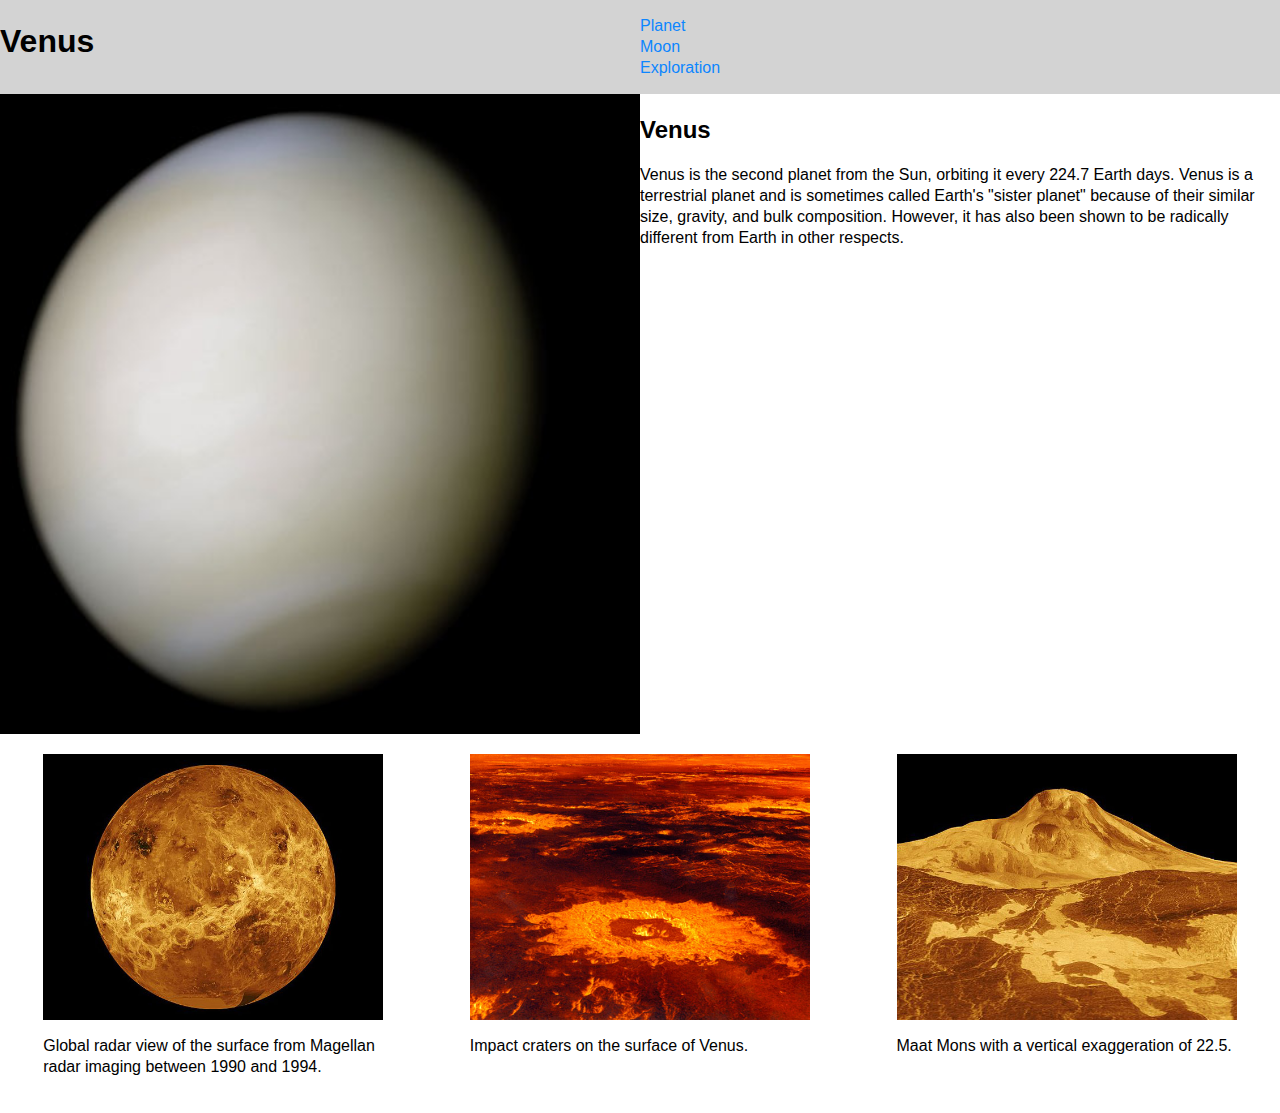
==== index.html @ 43b54d02 "all css and html" ====
<!DOCTYPE html>
<html lang="en-ca">
<head>
  <meta charset="utf-8">
  <title>Venus</title>
  <meta name="handheldfriendly" content="true">
  <meta name="mobileoptimized" content="240">
  <meta name="viewport" content="width=device-width,initial-scale=1">
  <link href="css/grid.css" rel="stylesheet">
  <link href="css/main.css" rel="stylesheet">
</head>
<body>
  <header>
    <div class="grid">
      <div class="unit xs-1 s-1 m-1-2 l-1-2">
        <h1>Venus</h1>
      </div>

      <div class="unit xs-1 s-1 m-1-2 l-1-2">
        <nav>
          <ol>
            <li><a href="">Planet</a> </li>
            <li><a href="moon.html">Moon</a></li>
            <li><a href="">Exploration</a></li>
          </ol>
        </nav>
      </div>
  </div>
  </header>

  <div class="grid">

    <div class="unit xs-1 s-1 m-1-2 l-1-2">
      <img class="img-flex" src="img/venus.jpg" alt="">
    </div>

    <div class="unit xs-1 s-1 m-1-2 l-1-2">
      <h2>Venus</h2>
      <p>Venus is the second planet from the Sun, orbiting it every 224.7 Earth days.
         Venus is a terrestrial planet and is sometimes called Earth's "sister planet"
         because of their similar size, gravity, and bulk composition. However, it has
         also been shown to be radically different from Earth in other respects.</p>
    </div>

  </div>


  <div class="grid">

    <div class="unit xs-1 s-1 m-1-3 l-1-3">
      <figure>
      <img class="img-flex" src="img/venus-1.jpg" alt="">
      <p>Global radar view of the surface from Magellan
        radar imaging between 1990 and 1994.</p>
      </figure>
    </div>

    <div class="unit xs-1 s-1-2 m-1-3 l-1-3">
      <figure>
      <img class="img-flex" src="img/venus-2.jpg" alt="">
      <p>Impact craters on the surface of Venus.</p>
      </figure>
    </div>

    <div class="unit xs-1 s-1-2 m-1-3 l-1-3">
      <figure>
      <img class="img-flex" src="img/venus-3.jpg" alt="">
      <p>Maat Mons with a vertical exaggeration of 22.5.</p>
      </figure>
    </div>

  </div>
</body>
</html>
---- css/grid.css ----
/* http://gridifier.web-dev.tools/#xs,4,0,0,0;s,4,25,0,0;m,4,38,1,1;l,4,60,1,1 */

.grid {
  margin: 0;
  padding: 0;
  letter-spacing: -0.31em;
  text-rendering: optimizespeed;
  display: -webkit-flex;
  -webkit-flex-flow: row wrap;
  display: -ms-flexbox;
  -ms-flex-flow: row wrap;
  display: flex;
  flex-flow: row wrap;
}

.grid-bottom {
  -webkit-align-items: flex-end;
  -ms-align-items: flex-end;
  align-items: flex-end;
}

.grid-middle {
  -webkit-align-items: center;
  -ms-align-items: center;
  align-items: center;
}

.grid-stretch {
  -webkit-align-items: stretch;
  -ms-align-items: stretch;
  align-items: stretch;
}

.opera-only :-o-prefocus, .grid {
  word-spacing: -0.43em;
}

.unit {
  letter-spacing: normal;
  text-rendering: auto;
  vertical-align: top;
  word-spacing: normal;
  display: inline-block;
  visibility: visible;
}

.grid-bottom .unit {
  vertical-align: bottom;
}

.grid-middle .unit {
  vertical-align: middle;
}

[class*="unit-push-"],
[class*="unit-pull-"] {
  position: relative;
}

.unit-xs-hidden {
  display: none;
  visibility: hidden;
}

.unit-xs-centered {
  margin: 0 auto;
}

.unit-xs-1, .xs-1 {
  display: block;
  visibility: visible;
  width: 100%;
}

.unit-xs-1-2, .xs-1-2 {
  width: 50.0000%;
}

.unit-xs-1-3, .xs-1-3 {
  width: 33.3333%;
}

.unit-xs-2-3, .xs-2-3 {
  width: 66.6667%;
}

.unit-xs-1-4, .xs-1-4 {
  width: 25.0000%;
}

.unit-xs-3-4, .xs-3-4 {
  width: 75.0000%;
}

.unit-xs-1-2,.xs-1-2,.unit-xs-1-3,.xs-1-3,.unit-xs-2-3,.xs-2-3,.unit-xs-1-4,.xs-1-4,.unit-xs-3-4,.xs-3-4 {
  display: inline-block;
  visibility: visible;
}

@media only screen and (min-width: 25em) {

.unit-s-hidden {
  display: none;
  visibility: hidden;
}

.unit-s-centered {
  margin: 0 auto;
}

.unit-s-1, .s-1 {
  display: block;
  visibility: visible;
  width: 100%;
}

.unit-s-1-2, .s-1-2 {
  width: 50.0000%;
}

.unit-s-1-3, .s-1-3 {
  width: 33.3333%;
}

.unit-s-2-3, .s-2-3 {
  width: 66.6667%;
}

.unit-s-1-4, .s-1-4 {
  width: 25.0000%;
}

.unit-s-3-4, .s-3-4 {
  width: 75.0000%;
}

.unit-s-1-2,.s-1-2,.unit-s-1-3,.s-1-3,.unit-s-2-3,.s-2-3,.unit-s-1-4,.s-1-4,.unit-s-3-4,.s-3-4 {
  display: inline-block;
  visibility: visible;
}

}

@media only screen and (min-width: 38em) {

.unit-m-hidden {
  display: none;
  visibility: hidden;
}

.unit-m-centered {
  margin: 0 auto;
}

.unit-m-1, .m-1 {
  display: block;
  visibility: visible;
  width: 100%;
}

.unit-offset-m-0 {
  margin-left: 0;
}

.unit-push-m-0,
.unit-pull-m-0 {
  left: 0;
}

.unit-m-1-2, .m-1-2 {
  width: 50.0000%;
}

.unit-offset-m-1-2 {
  margin-left: 50.0000%;
}

.unit-push-m-1-2 {
  left: 50.0000%;
}

.unit-pull-m-1-2 {
  left: -50.0000%;
}

.unit-m-1-3, .m-1-3 {
  width: 33.3333%;
}

.unit-offset-m-1-3 {
  margin-left: 33.3333%;
}

.unit-push-m-1-3 {
  left: 33.3333%;
}

.unit-pull-m-1-3 {
  left: -33.3333%;
}

.unit-m-2-3, .m-2-3 {
  width: 66.6667%;
}

.unit-offset-m-2-3 {
  margin-left: 66.6667%;
}

.unit-push-m-2-3 {
  left: 66.6667%;
}

.unit-pull-m-2-3 {
  left: -66.6667%;
}

.unit-m-1-4, .m-1-4 {
  width: 25.0000%;
}

.unit-offset-m-1-4 {
  margin-left: 25.0000%;
}

.unit-push-m-1-4 {
  left: 25.0000%;
}

.unit-pull-m-1-4 {
  left: -25.0000%;
}

.unit-m-3-4, .m-3-4 {
  width: 75.0000%;
}

.unit-offset-m-3-4 {
  margin-left: 75.0000%;
}

.unit-push-m-3-4 {
  left: 75.0000%;
}

.unit-pull-m-3-4 {
  left: -75.0000%;
}

.unit-m-1-2,.m-1-2,.unit-m-1-3,.m-1-3,.unit-m-2-3,.m-2-3,.unit-m-1-4,.m-1-4,.unit-m-3-4,.m-3-4 {
  display: inline-block;
  visibility: visible;
}

}

@media only screen and (min-width: 60em) {

.unit-l-hidden {
  display: none;
  visibility: hidden;
}

.unit-l-centered {
  margin: 0 auto;
}

.unit-l-1, .l-1 {
  display: block;
  visibility: visible;
  width: 100%;
}

.unit-offset-l-0 {
  margin-left: 0;
}

.unit-push-l-0,
.unit-pull-l-0 {
  left: 0;
}

.unit-l-1-2, .l-1-2 {
  width: 50.0000%;
}

.unit-offset-l-1-2 {
  margin-left: 50.0000%;
}

.unit-push-l-1-2 {
  left: 50.0000%;
}

.unit-pull-l-1-2 {
  left: -50.0000%;
}

.unit-l-1-3, .l-1-3 {
  width: 33.3333%;
}

.unit-offset-l-1-3 {
  margin-left: 33.3333%;
}

.unit-push-l-1-3 {
  left: 33.3333%;
}

.unit-pull-l-1-3 {
  left: -33.3333%;
}

.unit-l-2-3, .l-2-3 {
  width: 66.6667%;
}

.unit-offset-l-2-3 {
  margin-left: 66.6667%;
}

.unit-push-l-2-3 {
  left: 66.6667%;
}

.unit-pull-l-2-3 {
  left: -66.6667%;
}

.unit-l-1-4, .l-1-4 {
  width: 25.0000%;
}

.unit-offset-l-1-4 {
  margin-left: 25.0000%;
}

.unit-push-l-1-4 {
  left: 25.0000%;
}

.unit-pull-l-1-4 {
  left: -25.0000%;
}

.unit-l-3-4, .l-3-4 {
  width: 75.0000%;
}

.unit-offset-l-3-4 {
  margin-left: 75.0000%;
}

.unit-push-l-3-4 {
  left: 75.0000%;
}

.unit-pull-l-3-4 {
  left: -75.0000%;
}

.unit-l-1-2,.l-1-2,.unit-l-1-3,.l-1-3,.unit-l-2-3,.l-2-3,.unit-l-1-4,.l-1-4,.unit-l-3-4,.l-3-4 {
  display: inline-block;
  visibility: visible;
}

}

.unit-content-distribute {
  display: -ms-flexbox;
  display: -webkit-flex;
  display: flex;
  -ms-flex-direction: column;
  -webkit-flex-direction: column;
  flex-direction: column;
  -ms-flex-pack: justify;
  -webkit-justify-content: space-between;
  justify-content: space-between;
  -ms-flex-align: center;
  -webkit-align-items: center;
  align-items: center;
}

.content-fill {
  -ms-flex-grow: 2;
  -webkit-flex-grow: 2;
  flex-grow: 2;
  max-width: 100%; /* @bugfix: IE 10, 11 */
}

.content-shrink {
  -ms-align-self: center;
  -webkit-align-self: center;
  align-self: center;
}
---- css/main.css ----
@-moz-viewport {width: device-width; scale: 1; }
@-ms-viewport {width: device-width; scale: 1;}
@-o-viewport {width: device-width; scale: 1;}
@-webkit-viewport {width: device-width; scale: 1;}
@viewport {width: device-width; scale: 1;}

html {
  box-sizing: border-box;
  -moz-text-size-adjust:100%;
  -ms-text-size-adjust:100%;
  -webkit-text-size-adjust:100%;
  text-size-adjust:100%;
  margin:0 auto;
  font-size: 100%;
  line-height: 1.3;

  font-family: sans-serif;
}

*, *::before, *::after {
  box-sizing: inherit;
}

body{
  margin:0;
}

.img-flex{
  width: 100%;
  display: block;
}

li{
  list-style: none;
}

a{
  text-decoration: none;
  color: #0c86ff;
}

ol{
  padding: 0;
}

header{
  background-color: lightgrey;
}

figure{
  padding: .2rem;
}

@media only screen and (min-width: 38em;) {
  li{
    display: inline-block;
  }
}
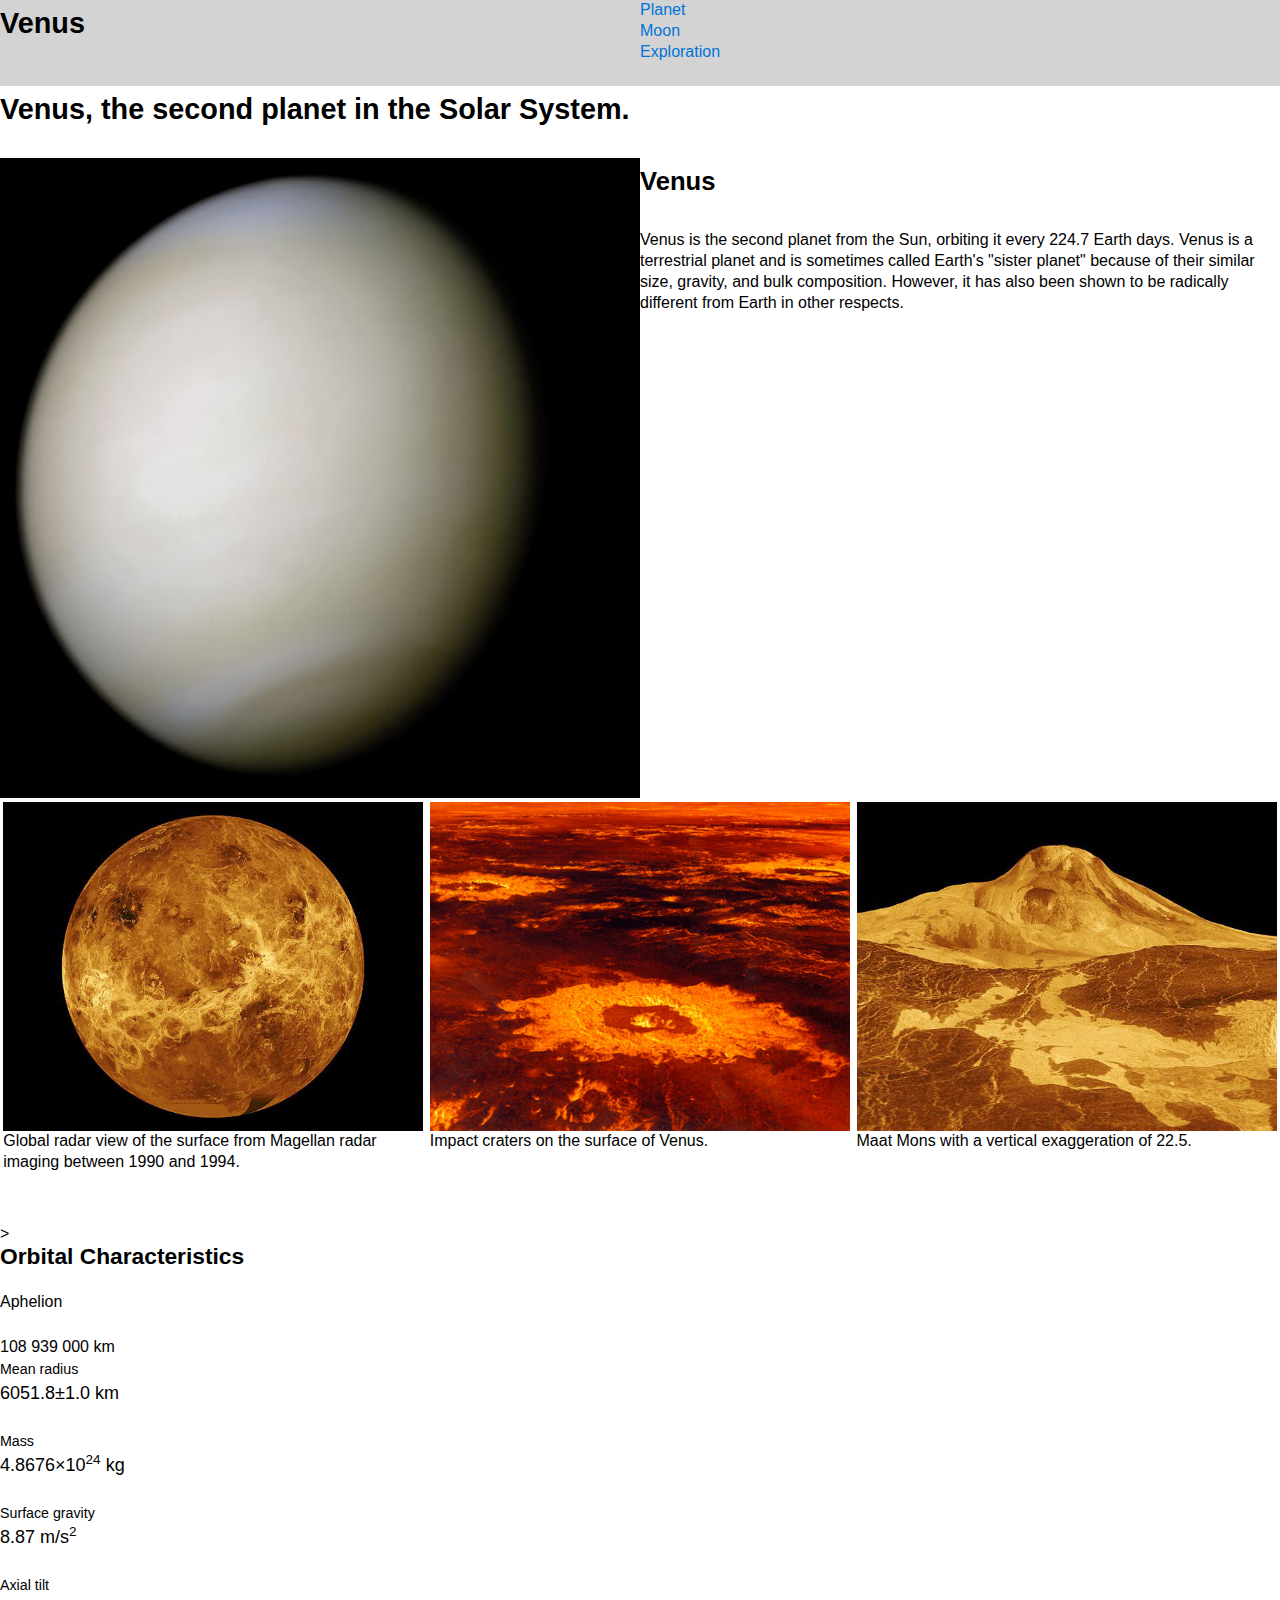
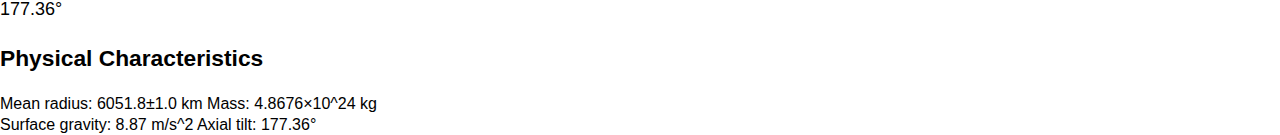
==== commit 0e88530e: "updated html and css" ====
--- a/index.html
+++ b/index.html
@@ -7,6 +7,7 @@
   <meta name="mobileoptimized" content="240">
   <meta name="viewport" content="width=device-width,initial-scale=1">
   <link href="css/grid.css" rel="stylesheet">
+  <link href="css/type.css" rel="stylesheet">
   <link href="css/main.css" rel="stylesheet">
 </head>
 <body>
@@ -19,7 +20,7 @@
       <div class="unit xs-1 s-1 m-1-2 l-1-2">
         <nav>
           <ol>
-            <li><a href="">Planet</a> </li>
+            <li><a href="index.html">Planet</a> </li>
             <li><a href="moon.html">Moon</a></li>
             <li><a href="">Exploration</a></li>
           </ol>
@@ -27,6 +28,9 @@
       </div>
   </div>
   </header>
+    <div>
+      <h1>Venus, the second planet in the Solar System.</h1>
+    </div>
 
   <div class="grid">
 
@@ -70,5 +74,30 @@
     </div>
 
   </div>
+
+  <div class="unit xs-1 s-1 m-1-3 l-1-3">>
+    <h3>Orbital Characteristics</h3>
+
+    <dl>Aphelion</dl>
+    <dt>108 939 000 km</dt>
+    <dl class="mega">
+        <dt class="milli">Mean radius</dt>
+        <dd><data value="6051.8">6051.8±1.0&nbsp;km</data></dd>
+        <dt class="milli">Mass</dt>
+        <dd><data value="4.8676e+24">4.8676×10<sup>24</sup>&nbsp;kg</data></dd>
+        <dt class="milli">Surface gravity</dt>
+        <dd><data value="8.87">8.87&nbsp;m/s<sup>2</sup></data></dd>
+        <dt class="milli">Axial tilt</dt>
+        <dd class="push-0"><data value="177.36">177.36°</data></dd>
+      </dl>
+
+    <h3>Physical Characteristics</h3>
+
+    Mean radius: 6051.8±1.0 km
+    Mass: 4.8676×10^24 kg
+    Surface gravity: 8.87 m/s^2
+    Axial tilt: 177.36°
+  </div>
+
 </body>
 </html>
--- a/css/type.css
+++ b/css/type.css
@@ -0,0 +1,655 @@
+html {
+  font-size: 100%;
+  line-height: 1.3;
+}
+
+sub,
+sup {
+  font-size: 75%;
+  line-height: 1px;
+  position: relative;
+  vertical-align: baseline;
+}
+
+sup {
+  top: -0.5em;
+}
+
+sub {
+  bottom: -0.25em;
+}
+
+pre, code, kbd, samp {
+  font-size: 100%;
+}
+
+.text-left {
+  text-align: left;
+}
+
+.text-right {
+  text-align: right;
+}
+
+.text-center {
+  text-align: center;
+}
+
+.normal {
+  font-weight: normal;
+}
+
+.bold {
+  font-weight: bold;
+}
+
+.italic {
+  font-style: italic;
+}
+
+h1, h2, h3, h4, h5, h6,
+p, ul, ol, dl, dd, figure,
+blockquote, details, hr,
+fieldset, pre, table {
+  margin: 0 0 1.3rem;
+}
+
+.yotta {
+  font-size: 1.5745rem;
+  line-height: 1.6513;
+}
+
+.zetta {
+  font-size: 1.4757rem;
+  line-height: 1.7619;
+}
+
+h1, .exa {
+  font-size: 1.3830rem;
+  line-height: 1.8800;
+}
+
+h2, .peta {
+  font-size: 1.2962rem;
+  line-height: 1.0030;
+}
+
+h3, .tera {
+  font-size: 1.2148rem;
+  line-height: 1.0702;
+}
+
+h4, .giga {
+  font-size: 1.1385rem;
+  line-height: 1.1419;
+}
+
+h5, .mega {
+  font-size: 1.0670rem;
+  line-height: 1.2184;
+}
+
+h6, .kilo {
+  font-size: 1.0000rem;
+  line-height: 1.3000;
+}
+
+small, .milli {
+  font-size: 0.9372rem;
+  line-height: 1.3871;
+}
+
+.micro {
+  font-size: 0.8784rem;
+  line-height: 1.4800;
+}
+
+.push {
+  margin-bottom: 1.3rem;
+}
+
+.push-none, .push-0 {
+  margin-bottom: 0;
+}
+
+.push-double, .push-2 {
+  margin-bottom: 2.6000rem;
+}
+
+.push-half, .push-1-2 {
+  margin-bottom: 0.6500rem;
+}
+
+.push-quarter, .push-1-4 {
+  margin-bottom: 0.3250rem;
+}
+
+.pad-top, .pad-t {
+  padding-top: 1.3rem;
+}
+
+.pad-bottom, .pad-b {
+  padding-bottom: 1.3rem;
+}
+
+.pad-top-double, .pad-t-2 {
+  padding-top: 2.6000rem;
+}
+
+.pad-bottom-double, .pad-b-2 {
+  padding-bottom: 2.6000rem;
+}
+
+.pad-top-half, .pad-t-1-2 {
+  padding-top: 0.6500rem;
+}
+
+.pad-bottom-half, .pad-b-1-2 {
+  padding-bottom: 0.6500rem;
+}
+
+.pad-top-quarter, .pad-t-1-4 {
+  padding-top: 0.3250rem;
+}
+
+.pad-bottom-quarter, .pad-b-1-4 {
+  padding-bottom: 0.3250rem;
+}
+
+.island {
+  padding: 1.3rem;
+}
+
+.island-double, .island-2 {
+  padding: 2.6000rem;
+}
+
+.island-half, .island-1-2 {
+  padding: 0.6500rem;
+}
+
+.island-quarter, .island-1-4 {
+  padding: 0.3250rem;
+}
+
+.gutter {
+  padding-left: 1.3rem;
+  padding-right: 1.3rem;
+}
+
+.gutter-double, .gutter-2 {
+  padding-left: 2.6000rem;
+  padding-right: 2.6000rem;
+}
+
+.gutter-half, .gutter-1-2 {
+  padding-left: 0.6500rem;
+  padding-right: 0.6500rem;
+}
+
+.gutter-quarter, .gutter-1-4 {
+  padding-left: 0.3250rem;
+  padding-right: 0.3250rem;
+}
+
+@media only screen and (min-width: 38em) {
+
+html {
+  font-size: 110%;
+  line-height: 1.4;
+}
+
+h1, h2, h3, h4, h5, h6,
+p, ul, ol, dl, dd, figure,
+blockquote, details, hr,
+fieldset, pre, table {
+  margin: 0 0 1.4rem;
+}
+
+.yotta {
+  font-size: 2.2807rem;
+  line-height: 1.2277;
+}
+
+.zetta {
+  font-size: 2.0273rem;
+  line-height: 1.3812;
+}
+
+h1, .exa {
+  font-size: 1.8020rem;
+  line-height: 1.5538;
+}
+
+h2, .peta {
+  font-size: 1.6018rem;
+  line-height: 1.7480;
+}
+
+h3, .tera {
+  font-size: 1.4238rem;
+  line-height: 1.9665;
+}
+
+h4, .giga {
+  font-size: 1.2656rem;
+  line-height: 1.1062;
+}
+
+h5, .mega {
+  font-size: 1.1250rem;
+  line-height: 1.2444;
+}
+
+h6, .kilo {
+  font-size: 1.0000rem;
+  line-height: 1.4000;
+}
+
+small, .milli {
+  font-size: 0.8889rem;
+  line-height: 1.5750;
+}
+
+.micro {
+  font-size: 0.7901rem;
+  line-height: 1.7719;
+}
+
+.push {
+  margin-bottom: 1.4rem;
+}
+
+.push-none, .push-0 {
+  margin-bottom: 0;
+}
+
+.push-double, .push-2 {
+  margin-bottom: 2.8000rem;
+}
+
+.push-half, .push-1-2 {
+  margin-bottom: 0.7000rem;
+}
+
+.push-quarter, .push-1-4 {
+  margin-bottom: 0.3500rem;
+}
+
+.pad-top, .pad-t {
+  padding-top: 1.4rem;
+}
+
+.pad-bottom, .pad-b {
+  padding-bottom: 1.4rem;
+}
+
+.pad-top-double, .pad-t-2 {
+  padding-top: 2.8000rem;
+}
+
+.pad-bottom-double, .pad-b-2 {
+  padding-bottom: 2.8000rem;
+}
+
+.pad-top-half, .pad-t-1-2 {
+  padding-top: 0.7000rem;
+}
+
+.pad-bottom-half, .pad-b-1-2 {
+  padding-bottom: 0.7000rem;
+}
+
+.pad-top-quarter, .pad-t-1-4 {
+  padding-top: 0.3500rem;
+}
+
+.pad-bottom-quarter, .pad-b-1-4 {
+  padding-bottom: 0.3500rem;
+}
+
+.island {
+  padding: 1.4rem;
+}
+
+.island-double, .island-2 {
+  padding: 2.8000rem;
+}
+
+.island-half, .island-1-2 {
+  padding: 0.7000rem;
+}
+
+.island-quarter, .island-1-4 {
+  padding: 0.3500rem;
+}
+
+.gutter {
+  padding-left: 1.4rem;
+  padding-right: 1.4rem;
+}
+
+.gutter-double, .gutter-2 {
+  padding-left: 2.8000rem;
+  padding-right: 2.8000rem;
+}
+
+.gutter-half, .gutter-1-2 {
+  padding-left: 0.7000rem;
+  padding-right: 0.7000rem;
+}
+
+.gutter-quarter, .gutter-1-4 {
+  padding-left: 0.3500rem;
+  padding-right: 0.3500rem;
+}
+
+}
+
+@media only screen and (min-width: 60em) {
+
+html {
+  font-size: 120%;
+  line-height: 1.5;
+}
+
+h1, h2, h3, h4, h5, h6,
+p, ul, ol, dl, dd, figure,
+blockquote, details, hr,
+fieldset, pre, table {
+  margin: 0 0 1.5rem;
+}
+
+.yotta {
+  font-size: 2.2807rem;
+  line-height: 1.3154;
+}
+
+.zetta {
+  font-size: 2.0273rem;
+  line-height: 1.4798;
+}
+
+h1, .exa {
+  font-size: 1.8020rem;
+  line-height: 1.6648;
+}
+
+h2, .peta {
+  font-size: 1.6018rem;
+  line-height: 1.8729;
+}
+
+h3, .tera {
+  font-size: 1.4238rem;
+  line-height: 1.0535;
+}
+
+h4, .giga {
+  font-size: 1.2656rem;
+  line-height: 1.1852;
+}
+
+h5, .mega {
+  font-size: 1.1250rem;
+  line-height: 1.3333;
+}
+
+h6, .kilo {
+  font-size: 1.0000rem;
+  line-height: 1.5000;
+}
+
+small, .milli {
+  font-size: 0.8889rem;
+  line-height: 1.6875;
+}
+
+.micro {
+  font-size: 0.7901rem;
+  line-height: 1.8984;
+}
+
+.push {
+  margin-bottom: 1.5rem;
+}
+
+.push-none, .push-0 {
+  margin-bottom: 0;
+}
+
+.push-double, .push-2 {
+  margin-bottom: 3.0000rem;
+}
+
+.push-half, .push-1-2 {
+  margin-bottom: 0.7500rem;
+}
+
+.push-quarter, .push-1-4 {
+  margin-bottom: 0.3750rem;
+}
+
+.pad-top, .pad-t {
+  padding-top: 1.5rem;
+}
+
+.pad-bottom, .pad-b {
+  padding-bottom: 1.5rem;
+}
+
+.pad-top-double, .pad-t-2 {
+  padding-top: 3.0000rem;
+}
+
+.pad-bottom-double, .pad-b-2 {
+  padding-bottom: 3.0000rem;
+}
+
+.pad-top-half, .pad-t-1-2 {
+  padding-top: 0.7500rem;
+}
+
+.pad-bottom-half, .pad-b-1-2 {
+  padding-bottom: 0.7500rem;
+}
+
+.pad-top-quarter, .pad-t-1-4 {
+  padding-top: 0.3750rem;
+}
+
+.pad-bottom-quarter, .pad-b-1-4 {
+  padding-bottom: 0.3750rem;
+}
+
+.island {
+  padding: 1.5rem;
+}
+
+.island-double, .island-2 {
+  padding: 3.0000rem;
+}
+
+.island-half, .island-1-2 {
+  padding: 0.7500rem;
+}
+
+.island-quarter, .island-1-4 {
+  padding: 0.3750rem;
+}
+
+.gutter {
+  padding-left: 1.5rem;
+  padding-right: 1.5rem;
+}
+
+.gutter-double, .gutter-2 {
+  padding-left: 3.0000rem;
+  padding-right: 3.0000rem;
+}
+
+.gutter-half, .gutter-1-2 {
+  padding-left: 0.7500rem;
+  padding-right: 0.7500rem;
+}
+
+.gutter-quarter, .gutter-1-4 {
+  padding-left: 0.3750rem;
+  padding-right: 0.3750rem;
+}
+
+}
+
+@media only screen and (min-width: 90em) {
+
+html {
+  font-size: 130%;
+  line-height: 1.5;
+}
+
+h1, h2, h3, h4, h5, h6,
+p, ul, ol, dl, dd, figure,
+blockquote, details, hr,
+fieldset, pre, table {
+  margin: 0 0 1.5rem;
+}
+
+.yotta {
+  font-size: 2.2807rem;
+  line-height: 1.3154;
+}
+
+.zetta {
+  font-size: 2.0273rem;
+  line-height: 1.4798;
+}
+
+h1, .exa {
+  font-size: 1.8020rem;
+  line-height: 1.6648;
+}
+
+h2, .peta {
+  font-size: 1.6018rem;
+  line-height: 1.8729;
+}
+
+h3, .tera {
+  font-size: 1.4238rem;
+  line-height: 1.0535;
+}
+
+h4, .giga {
+  font-size: 1.2656rem;
+  line-height: 1.1852;
+}
+
+h5, .mega {
+  font-size: 1.1250rem;
+  line-height: 1.3333;
+}
+
+h6, .kilo {
+  font-size: 1.0000rem;
+  line-height: 1.5000;
+}
+
+small, .milli {
+  font-size: 0.8889rem;
+  line-height: 1.6875;
+}
+
+.micro {
+  font-size: 0.7901rem;
+  line-height: 1.8984;
+}
+
+.push {
+  margin-bottom: 1.5rem;
+}
+
+.push-none, .push-0 {
+  margin-bottom: 0;
+}
+
+.push-double, .push-2 {
+  margin-bottom: 3.0000rem;
+}
+
+.push-half, .push-1-2 {
+  margin-bottom: 0.7500rem;
+}
+
+.push-quarter, .push-1-4 {
+  margin-bottom: 0.3750rem;
+}
+
+.pad-top, .pad-t {
+  padding-top: 1.5rem;
+}
+
+.pad-bottom, .pad-b {
+  padding-bottom: 1.5rem;
+}
+
+.pad-top-double, .pad-t-2 {
+  padding-top: 3.0000rem;
+}
+
+.pad-bottom-double, .pad-b-2 {
+  padding-bottom: 3.0000rem;
+}
+
+.pad-top-half, .pad-t-1-2 {
+  padding-top: 0.7500rem;
+}
+
+.pad-bottom-half, .pad-b-1-2 {
+  padding-bottom: 0.7500rem;
+}
+
+.pad-top-quarter, .pad-t-1-4 {
+  padding-top: 0.3750rem;
+}
+
+.pad-bottom-quarter, .pad-b-1-4 {
+  padding-bottom: 0.3750rem;
+}
+
+.island {
+  padding: 1.5rem;
+}
+
+.island-double, .island-2 {
+  padding: 3.0000rem;
+}
+
+.island-half, .island-1-2 {
+  padding: 0.7500rem;
+}
+
+.island-quarter, .island-1-4 {
+  padding: 0.3750rem;
+}
+
+.gutter {
+  padding-left: 1.5rem;
+  padding-right: 1.5rem;
+}
+
+.gutter-double, .gutter-2 {
+  padding-left: 3.0000rem;
+  padding-right: 3.0000rem;
+}
+
+.gutter-half, .gutter-1-2 {
+  padding-left: 0.7500rem;
+  padding-right: 0.7500rem;
+}
+
+.gutter-quarter, .gutter-1-4 {
+  padding-left: 0.3750rem;
+  padding-right: 0.3750rem;
+}
+
+}
--- a/css/main.css
+++ b/css/main.css
@@ -51,8 +51,39 @@
   padding: .2rem;
 }
 
-@media only screen and (min-width: 38em;) {
-  li{
+a,
+a:link,
+a:visited {
+  color: #0074D9;
+  text-decoration: none;
+}
+
+.nav a:hover,
+.nav a:focus,
+.nav a:active,
+.nav a.current {
+  background-color: #0074D9;
+
+  color: #fff;
+}
+
+@media only screen and (min-width: 25em) {
+
+  .nav {
+    text-align: center;
+  }
+
+  .nav li {
     display: inline-block;
   }
+
 }
+
+@media only screen and (min-width: 38em) {
+
+  .title,
+  .nav {
+    text-align: left;
+  }
+
+}
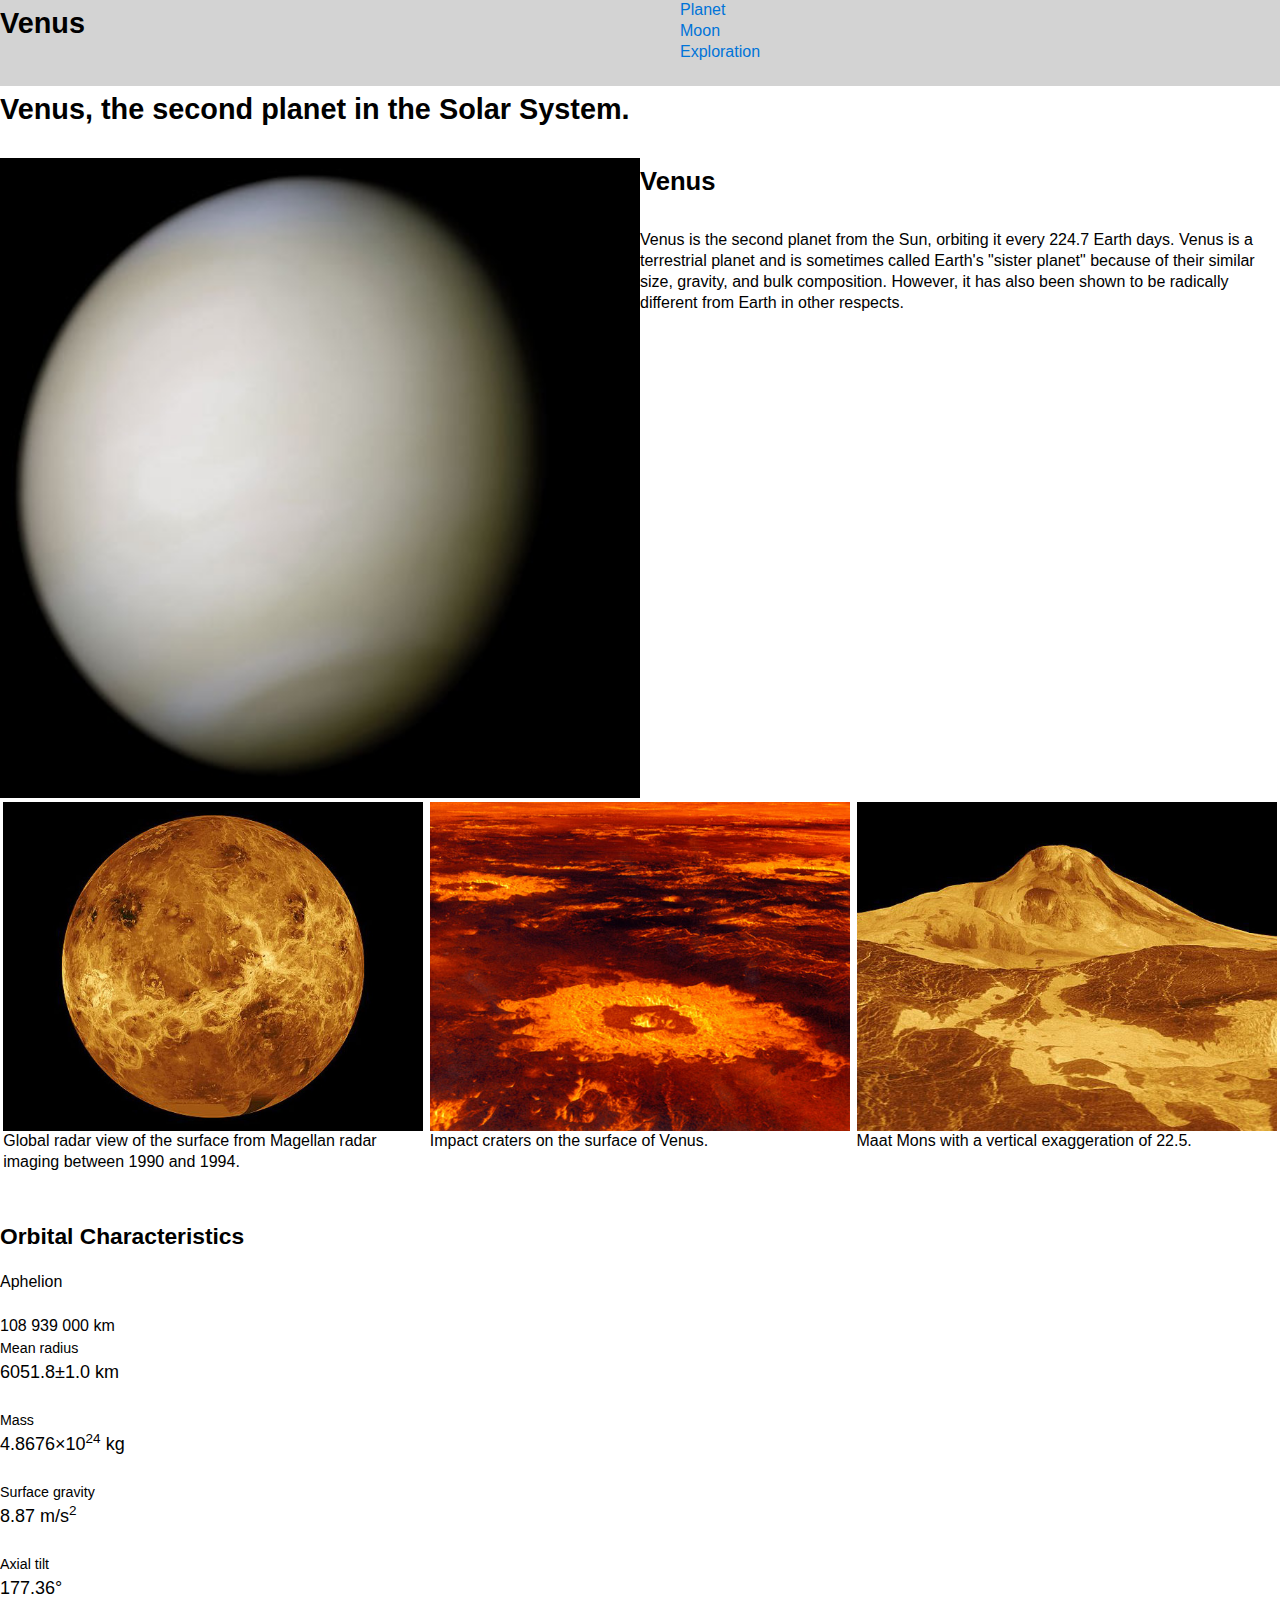
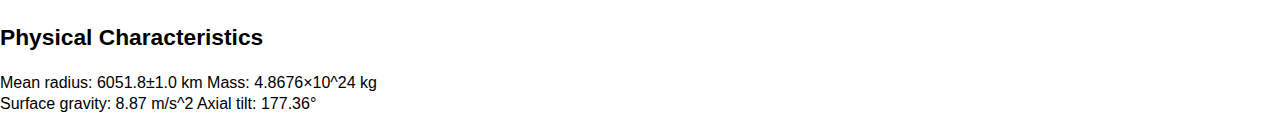
==== commit 6569bb1b: "html and css added" ====
--- a/index.html
+++ b/index.html
@@ -75,7 +75,7 @@
 
   </div>
 
-  <div class="unit xs-1 s-1 m-1-3 l-1-3">>
+  <div class="unit xs-1 s-1 m-1-3 l-1-3">
     <h3>Orbital Characteristics</h3>
 
     <dl>Aphelion</dl>
--- a/css/main.css
+++ b/css/main.css
@@ -39,7 +39,7 @@
   color: #0c86ff;
 }
 
-ol{
+ul{
   padding: 0;
 }
 
@@ -67,6 +67,18 @@
   color: #fff;
 }
 
+.section-dark {
+  background-color: #ccc;
+}
+
+.section-mid {
+  background-color: #e2e2e2;
+}
+
+.section {
+  background-color: #efefef;
+}
+
 @media only screen and (min-width: 25em) {
 
   .nav {
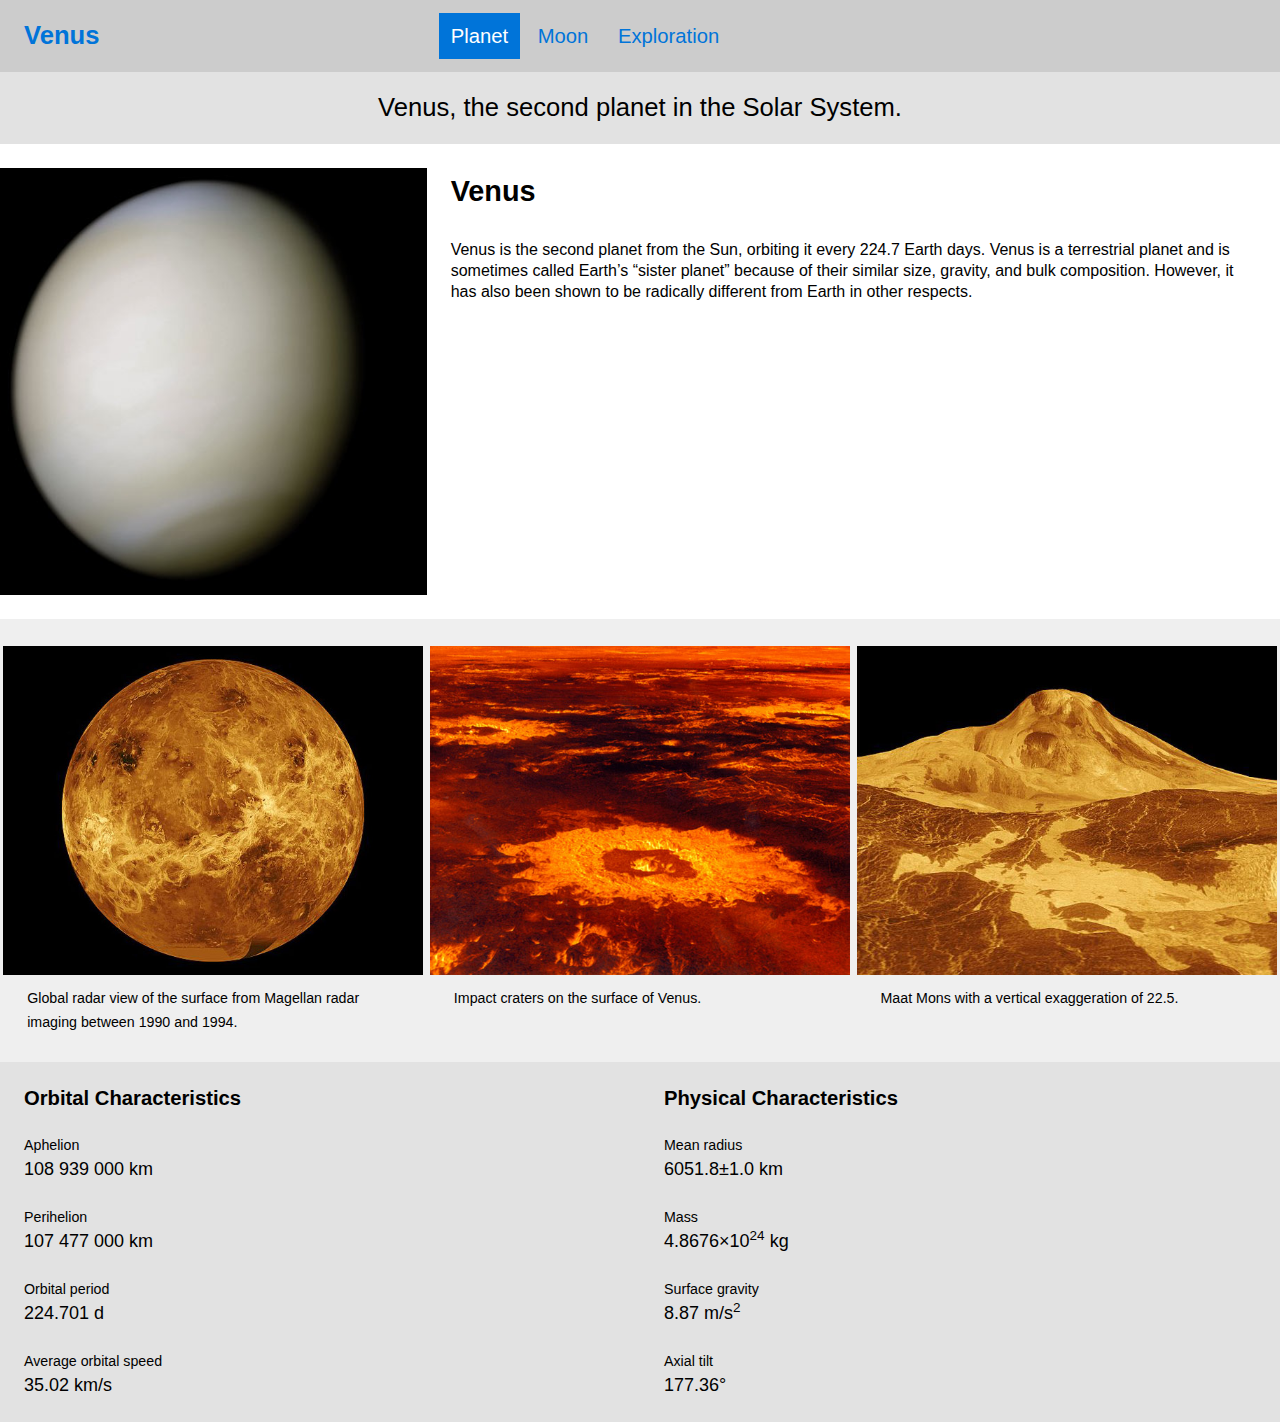
==== commit 089da406: "img, css and html" ====
--- a/index.html
+++ b/index.html
@@ -11,76 +11,73 @@
   <link href="css/main.css" rel="stylesheet">
 </head>
 <body>
-  <header>
-    <div class="grid">
-      <div class="unit xs-1 s-1 m-1-2 l-1-2">
-        <h1>Venus</h1>
-      </div>
+  <header class="grid grid-middle section-dark masthead">
+  <div class="unit gutter xs-1 s-1 m-1-3 l-1-3 pad-t-1-2 pad-b-1-2">
+    <h1 class="title peta push-0"><a href="index.html">Venus</a></h1>
+  </div>
+  <nav class="unit gutter-1-2 xs-1 s-1 m-2-3 l-2-3 pad-t-1-2 pad-b-1-2">
+    <ul class="nav giga push-0">
+      <li><a class="island-1-2 current" href="index.html">Planet</a></li>
+      <li><a class="island-1-2" href="moon.html">Moon</a></li>
+      <li><a class="island-1-2" href="exploration.html">Exploration</a></li>
+    </ul>
+  </nav>
+</header>
 
-      <div class="unit xs-1 s-1 m-1-2 l-1-2">
-        <nav>
-          <ol>
-            <li><a href="index.html">Planet</a> </li>
-            <li><a href="moon.html">Moon</a></li>
-            <li><a href="">Exploration</a></li>
-          </ol>
-        </nav>
-      </div>
+<main>
+
+  <div class="section-mid text-center peta island-1-2 push">
+    <p class="push-0">Venus, the second planet in the Solar System.</p>
   </div>
-  </header>
-    <div>
-      <h1>Venus, the second planet in the Solar System.</h1>
-    </div>
 
   <div class="grid">
-
-    <div class="unit xs-1 s-1 m-1-2 l-1-2">
-      <img class="img-flex" src="img/venus.jpg" alt="">
+    <div class="unit push xs-1 s-1 m-1-2 l-1-3">
+      <img class="img-flex" src="img/venus.jpg" alt="Real-colour image of Venus">
     </div>
-
-    <div class="unit xs-1 s-1 m-1-2 l-1-2">
-      <h2>Venus</h2>
-      <p>Venus is the second planet from the Sun, orbiting it every 224.7 Earth days.
-         Venus is a terrestrial planet and is sometimes called Earth's "sister planet"
-         because of their similar size, gravity, and bulk composition. However, it has
-         also been shown to be radically different from Earth in other respects.</p>
+    <div class="unit gutter xs-1 s-1 m-1-2 l-2-3">
+      <h2 class="exa">Venus</h2>
+      <p>Venus is the second planet from the Sun, orbiting it every 224.7 Earth days. Venus is a terrestrial planet and is sometimes called Earth’s “sister planet” because of their similar size, gravity, and bulk composition. However, it has also been shown to be radically different from Earth in other respects.</p>
     </div>
-
   </div>
 
-
-  <div class="grid">
-
-    <div class="unit xs-1 s-1 m-1-3 l-1-3">
+  <div class="grid section pad-t">
+    <div class="unit xs-1 s-1 m-1-3">
       <figure>
-      <img class="img-flex" src="img/venus-1.jpg" alt="">
-      <p>Global radar view of the surface from Magellan
-        radar imaging between 1990 and 1994.</p>
+        <img class="img-flex push-1-2" src="img/venus-1.jpg" alt="">
+        <figcaption class="milli gutter">Global radar view of the surface from Magellan radar imaging between 1990 and 1994.</figcaption>
       </figure>
     </div>
-
-    <div class="unit xs-1 s-1-2 m-1-3 l-1-3">
+    <div class="unit xs-1 s-1-2 m-1-3">
       <figure>
-      <img class="img-flex" src="img/venus-2.jpg" alt="">
-      <p>Impact craters on the surface of Venus.</p>
+        <img class="img-flex push-1-2" src="img/venus-2.jpg" alt="">
+        <figcaption class="milli gutter">Impact craters on the surface of Venus.</figcaption>
       </figure>
     </div>
-
-    <div class="unit xs-1 s-1-2 m-1-3 l-1-3">
+    <div class="unit xs-1 s-1-2 m-1-3">
       <figure>
-      <img class="img-flex" src="img/venus-3.jpg" alt="">
-      <p>Maat Mons with a vertical exaggeration of 22.5.</p>
+        <img class="img-flex push-1-2" src="img/venus-3.jpg" alt="">
+        <figcaption class="milli gutter">Maat Mons with a vertical exaggeration of 22.5.</figcaption>
       </figure>
     </div>
-
   </div>
 
-  <div class="unit xs-1 s-1 m-1-3 l-1-3">
-    <h3>Orbital Characteristics</h3>
-
-    <dl>Aphelion</dl>
-    <dt>108 939 000 km</dt>
-    <dl class="mega">
+  <div class="grid section-mid pad-t">
+    <div class="unit xs-1 s-1 m-1-2 gutter">
+      <h2 class="giga">Orbital Characteristics</h2>
+      <dl class="mega">
+        <dt class="milli">Aphelion</dt>
+        <dd><data value="108939000">108&nbsp;939&nbsp;000&nbsp;km</data></dd>
+        <dt class="milli">Perihelion</dt>
+        <dd><data value="107477000">107&nbsp;477&nbsp;000&nbsp;km</data></dd>
+        <dt class="milli">Orbital period</dt>
+        <dd><data value="224.701">224.701&nbsp;d</data></dd>
+        <dt class="milli">Average orbital speed</dt>
+        <dd class="push-0"><data value="35.02">35.02&nbsp;km/s</data></dd>
+      </dl>
+    </div>
+    <div class="unit xs-1 s-1 m-1-2 gutter">
+      <h2 class="giga">Physical Characteristics</h2>
+      <dl class="mega">
         <dt class="milli">Mean radius</dt>
         <dd><data value="6051.8">6051.8±1.0&nbsp;km</data></dd>
         <dt class="milli">Mass</dt>
@@ -90,14 +87,10 @@
         <dt class="milli">Axial tilt</dt>
         <dd class="push-0"><data value="177.36">177.36°</data></dd>
       </dl>
+    </div>
+  </div>
 
-    <h3>Physical Characteristics</h3>
-
-    Mean radius: 6051.8±1.0 km
-    Mass: 4.8676×10^24 kg
-    Surface gravity: 8.87 m/s^2
-    Axial tilt: 177.36°
-  </div>
+</main>
 
 </body>
 </html>
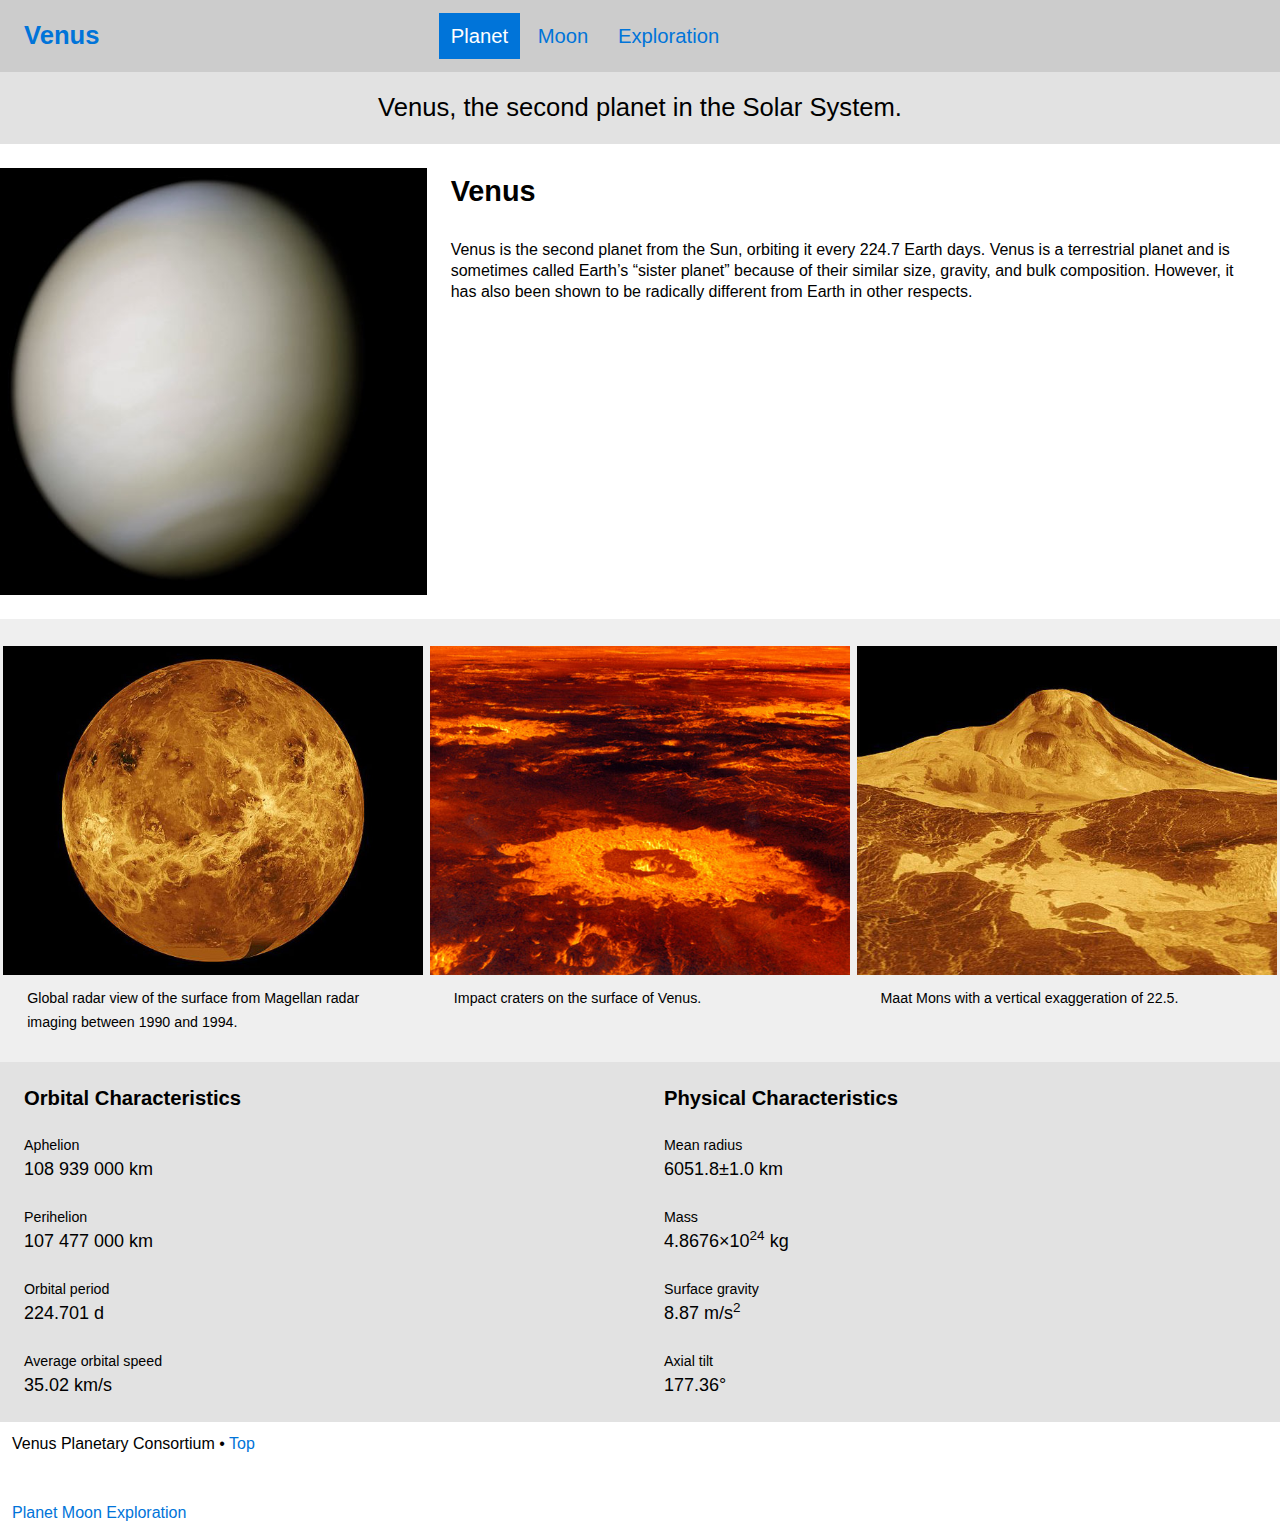
==== commit 12201143: "added new css file, images and footers" ====
--- a/index.html
+++ b/index.html
@@ -6,6 +6,7 @@
   <meta name="handheldfriendly" content="true">
   <meta name="mobileoptimized" content="240">
   <meta name="viewport" content="width=device-width,initial-scale=1">
+  <link href="css/modules.css" rel="stylesheet">
   <link href="css/grid.css" rel="stylesheet">
   <link href="css/type.css" rel="stylesheet">
   <link href="css/main.css" rel="stylesheet">
@@ -92,5 +93,18 @@
 
 </main>
 
+<footer>
+  <div class="unit gutter-1-2 xs-1 s-1 m-2-3 l-2-3 pad-t-1-2 pad-b-1-2">
+    <p>Venus Planetary Consortium • <a href="#top">Top</a></p>
+  </div>
+  <nav class="unit gutter-1-2 xs-1 s-1 m-2-3 l-2-3 pad-t-1-2 pad-b-1-2">
+    <ul class="nav-2 push-0 list-group list-group--inline">
+      <li><a href="index.html">Planet</a></li>
+      <li><a href="moon.html">Moon</a></li>
+      <li><a href="exploration.html">Exploration</a></li>
+    </ul>
+  </nav>
+</footer>
+
 </body>
 </html>
--- a/css/modules.css
+++ b/css/modules.css
@@ -0,0 +1,284 @@
+/*!
+ * Modulifier || Code released under the UNLICENSE
+ * Code under other copyrights & licenses listed below.
+ * http://modulifier.web-dev.tools/#responsive;images;list-group;embed;media-object;accessibility;print
+ */
+
+@-moz-viewport { width: device-width; scale: 1; }
+@-ms-viewport { width: device-width; scale: 1; }
+@-o-viewport { width: device-width; scale: 1; }
+@-webkit-viewport { width: device-width; scale: 1; }
+@viewport { width: device-width; scale: 1; }
+
+html {
+  box-sizing: border-box;
+  -moz-text-size-adjust: 100%;
+  -ms-text-size-adjust: 100%;
+  -webkit-text-size-adjust: 100%;
+  text-size-adjust: 100%;
+}
+
+*, *::before, *::after {
+  box-sizing: inherit;
+}
+
+body {
+  margin: 0;
+}
+
+article, aside, details, figcaption, figure,
+footer, header, main, menu, nav, section, summary {
+  display: block;
+}
+
+audio, canvas, progress, video {
+  display: inline-block;
+  vertical-align: baseline;
+}
+
+template {
+  display: none;
+}
+
+img {
+  border: 0;
+}
+
+.img-flex {
+  display: block;
+  width: 100%;
+}
+
+svg:not(:root) {
+  overflow: hidden;
+}
+
+svg {
+  fill: currentColor;
+  stroke: currentColor;
+}
+
+.image-replacement, .ir {
+  overflow: hidden;
+  direction: ltr;
+  text-align: left;
+  text-indent: 100%;
+  white-space: nowrap;
+}
+
+.list-group {
+  padding-left: 0;
+  list-style-type: none;
+}
+
+.list-group > dd {
+  margin-left: 0;
+}
+
+.list-group--inline::before,
+.list-group--inline::after {
+  content: "";
+  display: table;
+}
+
+.list-group--inline::after {
+  clear: both;
+}
+
+.list-group--inline > li {
+  display: inline-block;
+}
+
+.list-group--inline > dt {
+  clear: left;
+  float: left;
+  width: 11em;
+}
+
+.list-group--inline > dd {
+  float: left;
+  min-width: 12em;
+}
+
+.embed {
+  margin-left: 0;
+  margin-right: 0;
+  overflow: hidden;
+  position: relative;
+  width: 100%;
+}
+
+.embed--1by1 {
+  padding-top: 100%; /* Square */
+}
+
+.embed--4by3 {
+  padding-top: 75%; /* Traditional TV/computer screens */
+}
+
+.embed--iso216 {
+  padding-top: 70.92%; /* A-standard paper sizes */
+}
+
+.embed--3by2 {
+  padding-top: 66.6%; /* Classic 35 mm film & most digital photos, landscape */
+}
+
+.embed--2by3 {
+  padding-top: 150%; /* Classic 35 mm film & most digital photos, portrait */
+}
+
+.embed--golden {
+  padding-top: 61.8%; /* The Golden Ratio */
+}
+
+.embed--16by9 {
+  padding-top: 56.25%; /* HD TV */
+}
+
+.embed--185by100 {
+  padding-top: 54.05%; /* Common widescreen cinema */
+}
+
+.embed--24by10 {
+  padding-top: 41.667%; /* Widescreen cinema: 2.4:1 */;
+}
+
+.embed--3by1 {
+  padding-top: 33.3333%; /* Panorama photos */
+}
+
+.embed--4by1 {
+  padding-top: 25%; /* Polyvision */
+}
+
+.embed__item {
+  height: 100%;
+  left: 0;
+  position: absolute;
+  top: 0;
+  width: 100%;
+}
+
+.media {
+  overflow: hidden;
+}
+
+.media__img {
+  float: left;
+}
+
+.media__img--reversed {
+  float: right;
+}
+
+.media__img--stacked {
+  float: none;
+}
+
+.media__body {
+  overflow: hidden;
+  min-width: 12em; /* Slightly less than 200px, responsiveness built in */
+}
+
+a:hover, a:active {
+  outline: none;
+}
+
+a:focus, [tabindex="0"]:focus,
+input:focus, textarea:focus, button:focus {
+  outline: 3px solid #000;
+  outline-offset: 3px;
+}
+
+.skip-links {
+  margin: 0;
+  padding: 0;
+  list-style-type: none;
+}
+
+.skip-links a {
+  padding: 0.5em 0.75em;
+  position: absolute;
+  top: -3em;
+  z-index: 10000; /* To make sure they're always on top */
+  background-color: #000;
+  color: #fff;
+  font-size: 1.125rem;
+  font-weight: bold;
+  text-decoration: none;
+}
+
+.skip-links a:focus {
+  top: 0;
+}
+
+.print-only {
+  display: none;
+  visibility: hidden;
+}
+
+@media print {
+
+  .no-print {
+    display: none;
+    visibility: hidden;
+  }
+
+  .print-only {
+    display: block;
+    visibility: visible;
+  }
+
+  /*!
+   * (c) HTML5 Boilerplate || MIT License
+   *     https://html5boilerplate.com/
+   */
+
+  *, *:before, *:after, *:first-letter, *:first-line {
+    background: none transparent !important;
+    color: #000 !important;
+    box-shadow: none !important;
+    text-shadow: none !important;
+  }
+
+  a, a:visited {
+    text-decoration: underline;
+  }
+
+  a[href]:after {
+    content: " (" attr(href) ")";
+  }
+
+  abbr[title]:after {
+    content: " (" attr(title) ")";
+  }
+
+  a[href^="#"]:after,
+  a[href^="javascript:"]:after {
+    content: "";
+  }
+
+  pre, blockquote {
+    page-break-inside: avoid;
+  }
+
+  thead {
+    display: table-header-group;
+  }
+
+  tr, img {
+    page-break-inside: avoid;
+  }
+
+  p, h1, h2, h3, h4, h5, h6 {
+    orphans: 3;
+    widows: 3;
+  }
+
+  h1, h2, h3, h4, h5, h6 {
+    page-break-after: avoid;
+  }
+
+  /*! End HTML5 Boilerplate code */
+}
--- a/css/main.css
+++ b/css/main.css
@@ -88,7 +88,6 @@
   .nav li {
     display: inline-block;
   }
-
 }
 
 @media only screen and (min-width: 38em) {
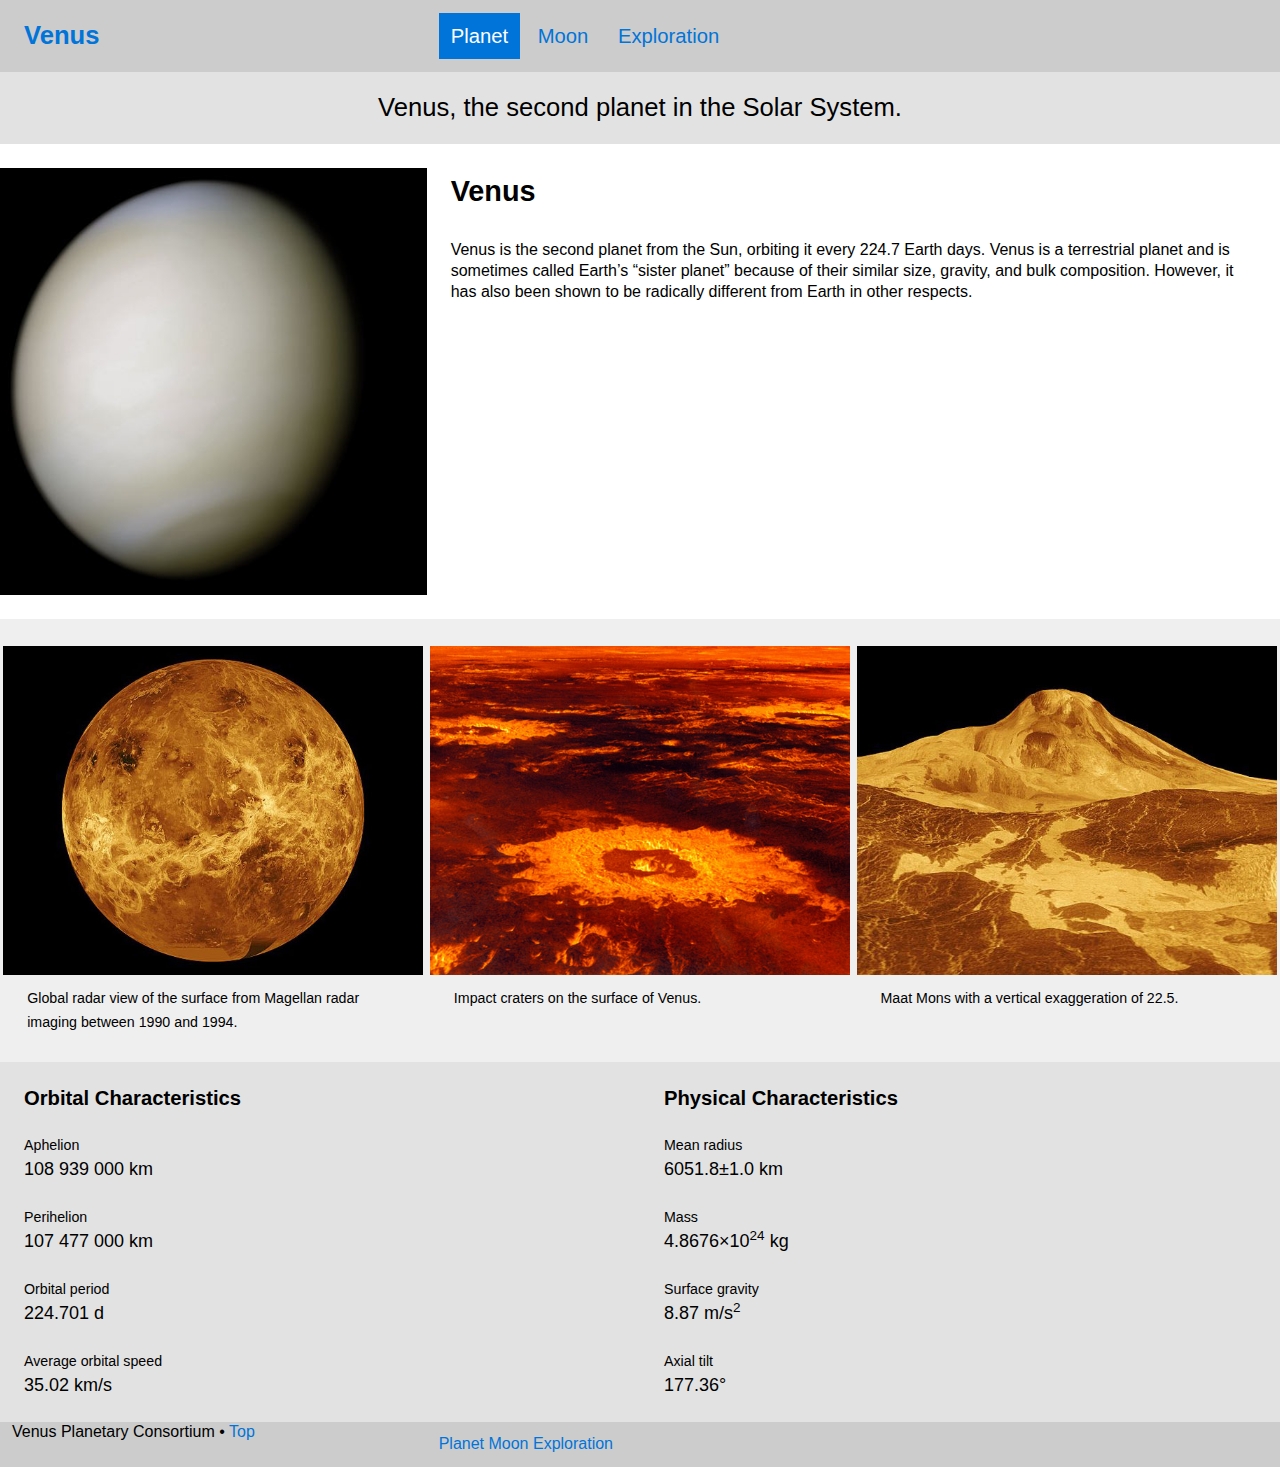
==== commit c057cc22: "fixing html" ====
--- a/index.html
+++ b/index.html
@@ -93,11 +93,11 @@
 
 </main>
 
-<footer>
-  <div class="unit gutter-1-2 xs-1 s-1 m-2-3 l-2-3 pad-t-1-2 pad-b-1-2">
+<footer class="grid grid-middle section-dark masthead">
+  <div class="unit gutter-1-2 xs-1 s-1 m-1-2 l-1-3">
     <p>Venus Planetary Consortium • <a href="#top">Top</a></p>
   </div>
-  <nav class="unit gutter-1-2 xs-1 s-1 m-2-3 l-2-3 pad-t-1-2 pad-b-1-2">
+  <nav class="unit gutter-1-2 xs-1 s-1 m-1-2 l-1-3">
     <ul class="nav-2 push-0 list-group list-group--inline">
       <li><a href="index.html">Planet</a></li>
       <li><a href="moon.html">Moon</a></li>
